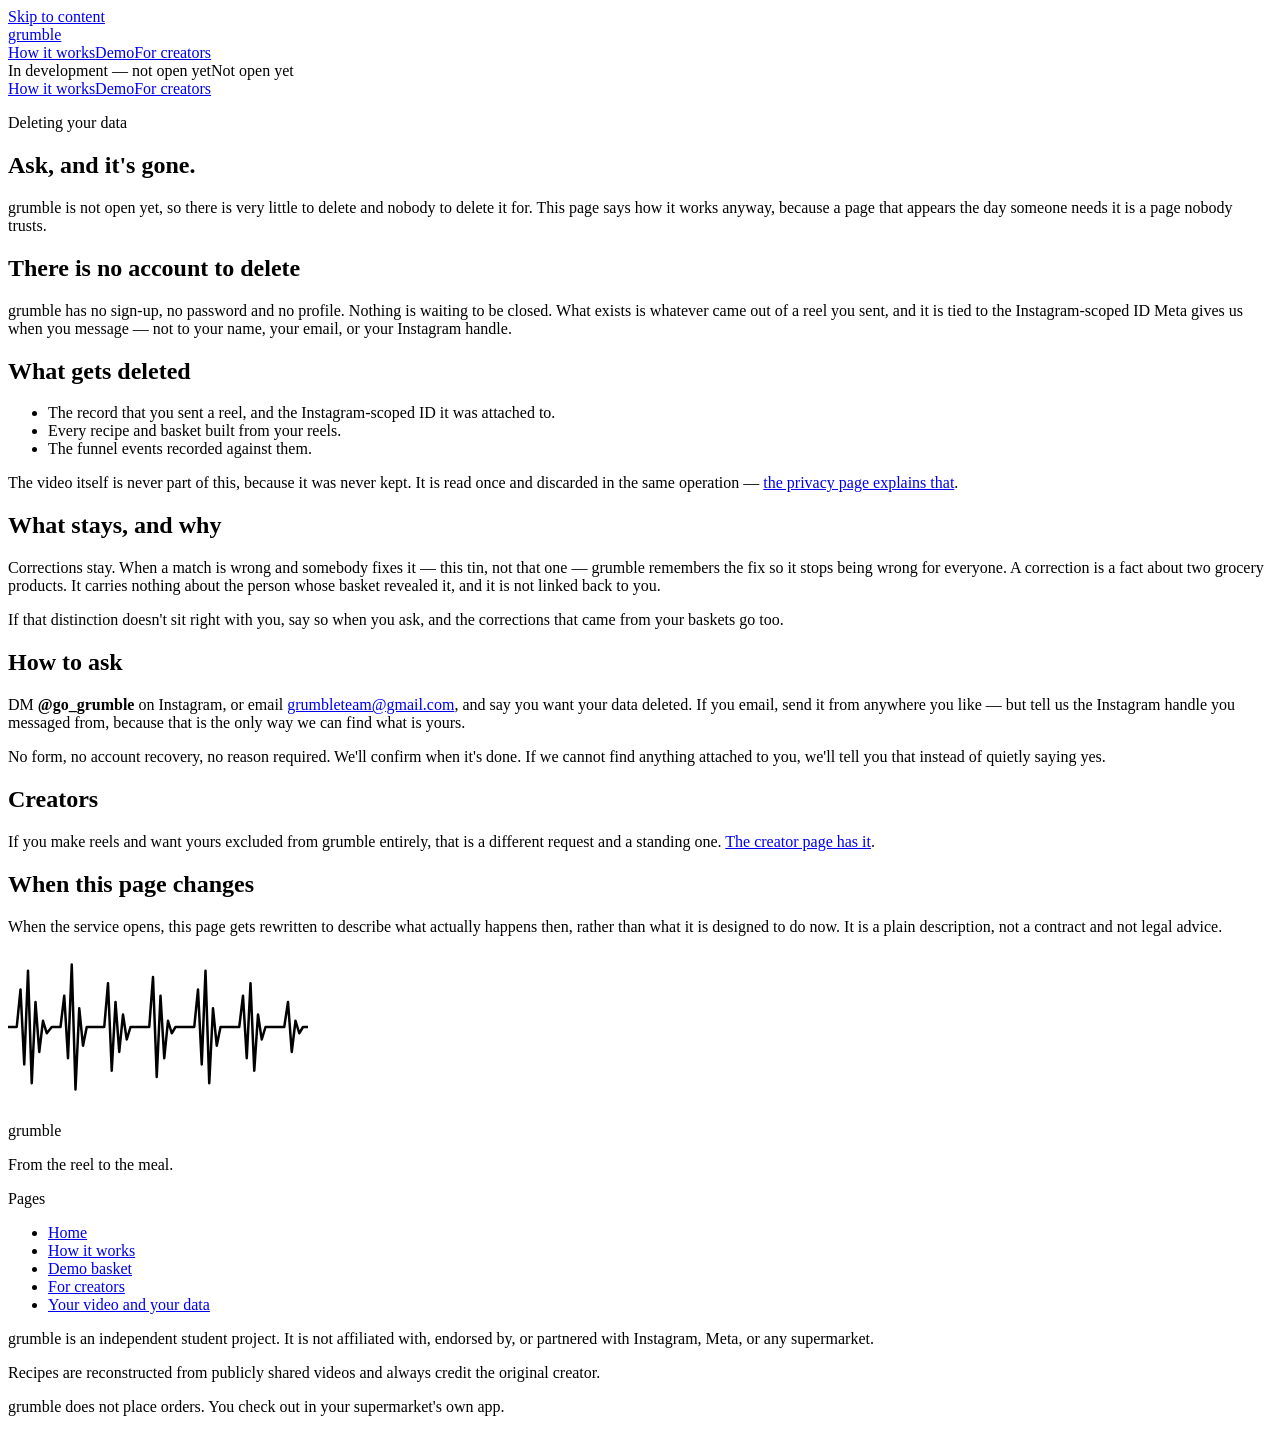
==== public/data-deletion/index.html @ 0d439d0a "Add /data-deletion, for Meta's data deletion requirement Meta's Publish step asks for a data deletio" ====
<!DOCTYPE html>
<html lang="en-AU" class="no-js">
<head>
<meta charset="utf-8">
<meta name="viewport" content="width=device-width, initial-scale=1">
<title>Deleting your data — grumble</title>
<meta name="description" content="What grumble does with a reel you send it: read once, discarded, recipe kept. No accounts, no video storage.">
<meta name="theme-color" content="#FFF9EE" media="(prefers-color-scheme: light)">
<meta name="theme-color" content="#14100C" media="(prefers-color-scheme: dark)">
<link rel="canonical" href="https://gogrumble.app/privacy/">

<meta property="og:type" content="website">
<meta property="og:url" content="https://gogrumble.app/privacy/">
<meta property="og:title" content="Your video and your data — grumble">
<meta property="og:description" content="What grumble does with a reel you send it: read once, discarded, recipe kept. No accounts, no video storage.">
<meta property="og:site_name" content="grumble">
<!-- Share image: run tools/make-og.py on a machine with internet (it needs the
     real brand fonts), then uncomment these two lines. Pointing at an image
     that doesn't exist yet is worse than having none. -->
<!-- <meta property="og:image" content="https://gogrumble.app/assets/og.png"> -->
<!-- <meta name="twitter:card" content="summary_large_image"> -->

<link rel="icon" href="/assets/favicon.svg" type="image/svg+xml">

<link rel="preconnect" href="https://fonts.googleapis.com">
<link rel="preconnect" href="https://fonts.gstatic.com" crossorigin>
<link href="https://fonts.googleapis.com/css2?family=Bricolage+Grotesque:opsz,wght@12..96,600..800&family=Schibsted+Grotesk:wght@400;500;600&family=Spline+Sans+Mono:wght@400;600&display=swap" rel="stylesheet">
<link rel="stylesheet" href="/assets/grumble.css">
<!-- Sets the JS flag before first paint so JS-only controls never flash in and
     out. Everything else on the site works with this file blocked. -->
<script>document.documentElement.classList.remove('no-js')</script>
</head>
<body>

<a class="skip" href="#main">Skip to content</a>

<svg width="0" height="0" style="position:absolute" aria-hidden="true" focusable="false">
  <symbol id="rumble-line" viewBox="0 0 480 24" preserveAspectRatio="none">
    <path d="M0 12 L14 12 L20 6 L26 18 L32 3 L38 21 L44 8 L50 16 L56 11 L62 13 L70 12 L84 12 L90 7 L96 17 L102 2 L108 22 L114 9 L120 15 L126 12 L140 12 L154 12 L160 5 L166 19 L172 8 L178 16 L184 10 L190 14 L196 12 L212 12 L226 12 L232 4 L238 20 L244 7 L250 17 L256 11 L262 13 L268 12 L284 12 L298 12 L304 6 L310 18 L316 3 L322 21 L328 9 L334 15 L340 12 L356 12 L370 12 L376 7 L382 17 L388 5 L394 19 L400 10 L406 14 L412 12 L428 12 L442 12 L448 8 L454 16 L460 11 L466 13 L472 12 L480 12"
          fill="none" stroke="currentColor" stroke-width="2.5" stroke-linecap="round"
          stroke-linejoin="round" vector-effect="non-scaling-stroke"/>
  </symbol>
</svg>

<div class="topbar">
  <div class="topbar__in">
    <a class="brand" href="/">grumble</a>
    <nav class="nav nav--top" aria-label="Main"><a class="nav__link" href="/how-it-works/">How it works</a><a class="nav__link" href="/demo/">Demo</a><a class="nav__link" href="/for-creators/">For creators</a></nav>
    <!-- Honest status. grumble is not open to the public: the DM channel is not
         live yet. Do not soften this line until it is actually true. -->
    <span class="status status--sm"><span class="status__long">In development — not open yet</span><span class="status__short">Not open yet</span></span>
  </div>
  <nav class="nav nav--sub" aria-label="Main"><a class="nav__link" href="/how-it-works/">How it works</a><a class="nav__link" href="/demo/">Demo</a><a class="nav__link" href="/for-creators/">For creators</a></nav>
</div>

<main id="main">

<section class="page-head shell shell--narrow">
  <p class="eyebrow">Deleting your data</p>
  <h1>Ask, and it's gone.</h1>
  <p class="lede">grumble is not open yet, so there is very little to delete and
  nobody to delete it for. This page says how it works anyway, because a page that
  appears the day someone needs it is a page nobody trusts.</p>
</section>

<section class="shell shell--narrow prose" style="margin-top:var(--s7)">
  <h2>There is no account to delete</h2>
  <p>grumble has no sign-up, no password and no profile. Nothing is waiting to be
  closed. What exists is whatever came out of a reel you sent, and it is tied to
  the Instagram-scoped ID Meta gives us when you message — not to your name, your
  email, or your Instagram handle.</p>

  <h2>What gets deleted</h2>
  <ul>
    <li>The record that you sent a reel, and the Instagram-scoped ID it was
    attached to.</li>
    <li>Every recipe and basket built from your reels.</li>
    <li>The funnel events recorded against them.</li>
  </ul>
  <p>The video itself is never part of this, because it was never kept. It is read
  once and discarded in the same operation — <a href="/privacy/">the privacy page
  explains that</a>.</p>

  <h2>What stays, and why</h2>
  <p>Corrections stay. When a match is wrong and somebody fixes it — this tin, not
  that one — grumble remembers the fix so it stops being wrong for everyone. A
  correction is a fact about two grocery products. It carries nothing about the
  person whose basket revealed it, and it is not linked back to you.</p>
  <p>If that distinction doesn't sit right with you, say so when you ask, and the
  corrections that came from your baskets go too.</p>

  <h2>How to ask</h2>
  <div class="callout">
    <p>DM <b>@go_grumble</b> on Instagram, or email
    <a href="mailto:grumbleteam@gmail.com">grumbleteam@gmail.com</a>, and say you
    want your data deleted. If you email, send it from anywhere you like — but
    tell us the Instagram handle you messaged from, because that is the only way
    we can find what is yours.</p>
  </div>
  <p>No form, no account recovery, no reason required. We'll confirm when it's
  done. If we cannot find anything attached to you, we'll tell you that instead of
  quietly saying yes.</p>

  <h2>Creators</h2>
  <p>If you make reels and want yours excluded from grumble entirely, that is a
  different request and a standing one. <a href="/for-creators/">The creator page
  has it</a>.</p>

  <h2>When this page changes</h2>
  <p>When the service opens, this page gets rewritten to describe what actually
  happens then, rather than what it is designed to do now. It is a plain
  description, not a contract and not legal advice.</p>
</section>
</main>

<footer class="shell">
  <span class="rumble rumble--divider" aria-hidden="true"><svg><use href="#rumble-line"/></svg></span>
  <div class="footer__grid">
    <div>
      <p class="footer__mark">grumble</p>
      <p style="margin:8px 0 0">From the reel to the meal.</p>
    </div>
    <div>
      <p class="footer__h">Pages</p>
      <ul class="footer__list">
        <li><a href="/">Home</a></li>
        <li><a href="/how-it-works/">How it works</a></li>
        <li><a href="/demo/">Demo basket</a></li>
        <li><a href="/for-creators/">For creators</a></li>
        <li><a href="/privacy/">Your video and your data</a></li>
      </ul>
    </div>
    <div class="footer__legal">
      <p>grumble is an independent student project. It is not affiliated with,
      endorsed by, or partnered with Instagram, Meta, or any supermarket.</p>
      <p>Recipes are reconstructed from publicly shared videos and always credit the
      original creator.</p>
      <p>grumble does not place orders. You check out in your supermarket's own app.</p>
    </div>
  </div>
</footer>

</body>
</html>
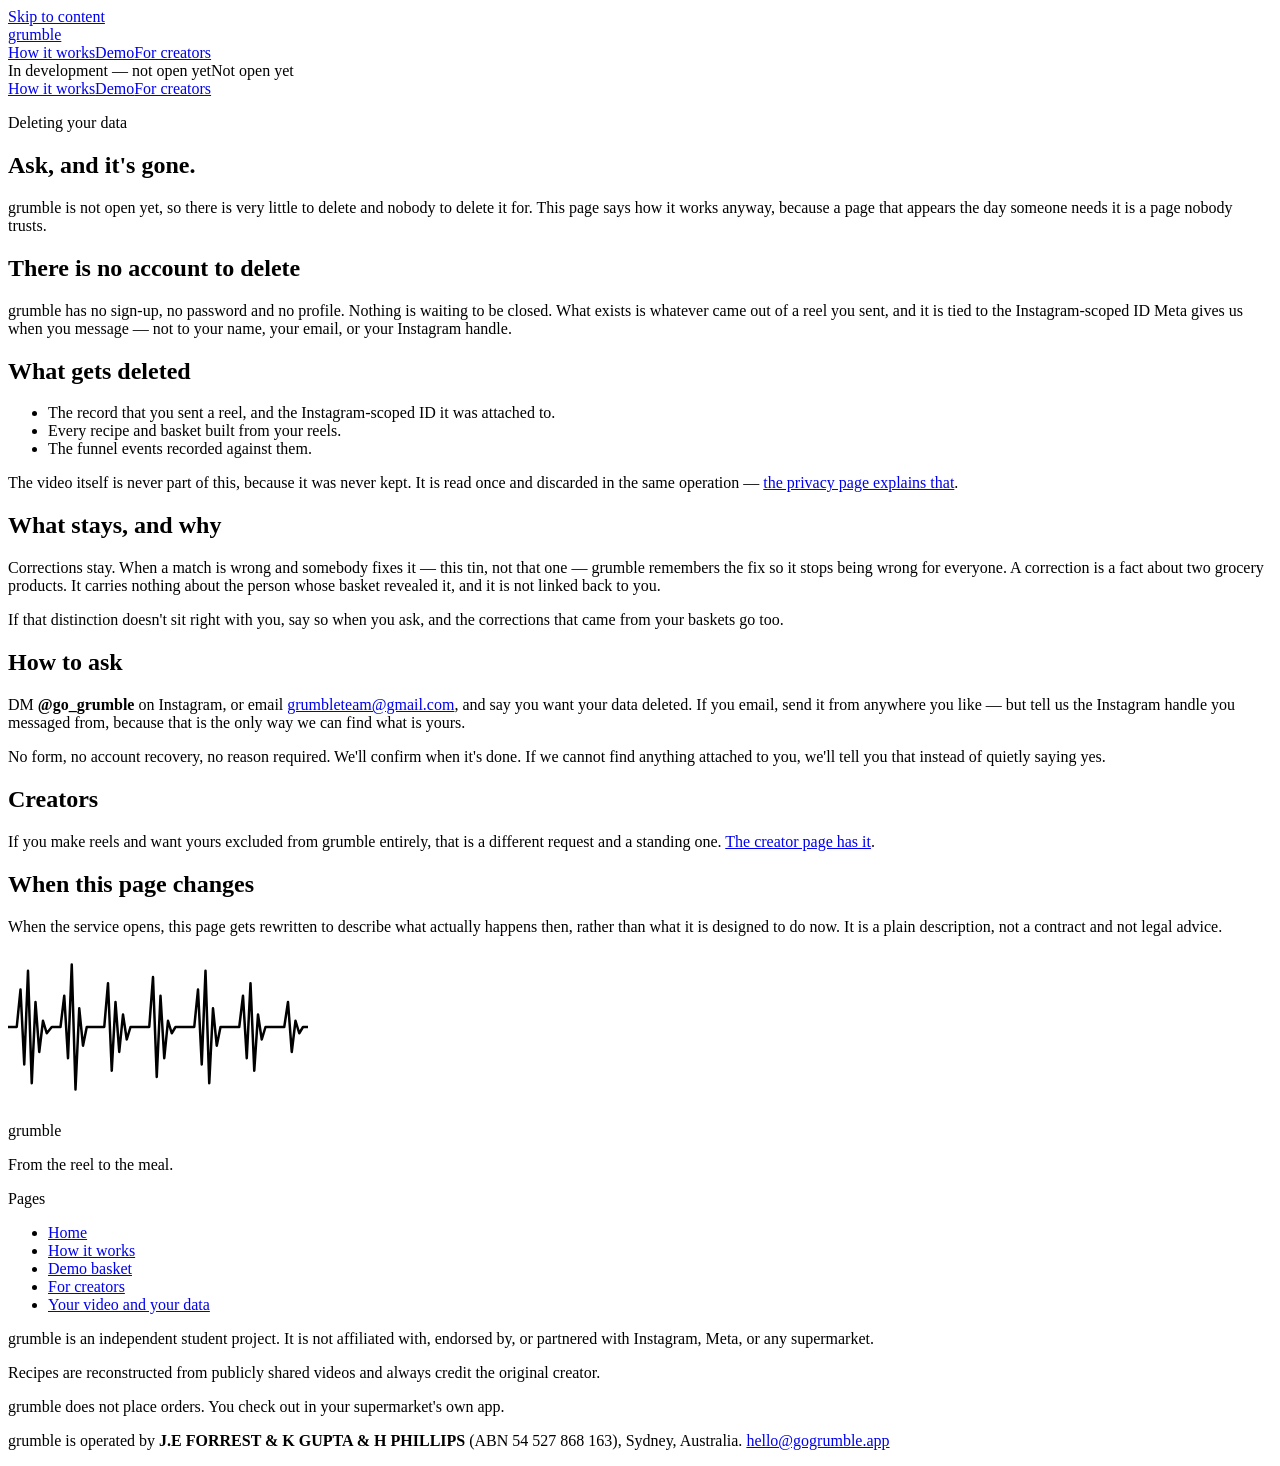
==== commit e8584fb0: "Footer: legal operator name and ABN on every page, for Meta business verification Co-Authored-By: Cl" ====
--- a/public/data-deletion/index.html
+++ b/public/data-deletion/index.html
@@ -136,6 +136,9 @@
       <p>Recipes are reconstructed from publicly shared videos and always credit the
       original creator.</p>
       <p>grumble does not place orders. You check out in your supermarket's own app.</p>
+      <p>grumble is operated by <strong>J.E FORREST &amp; K GUPTA &amp; H PHILLIPS</strong>
+      (ABN 54 527 868 163), Sydney, Australia.
+      <a href="mailto:hello@gogrumble.app">hello@gogrumble.app</a></p>
     </div>
   </div>
 </footer>
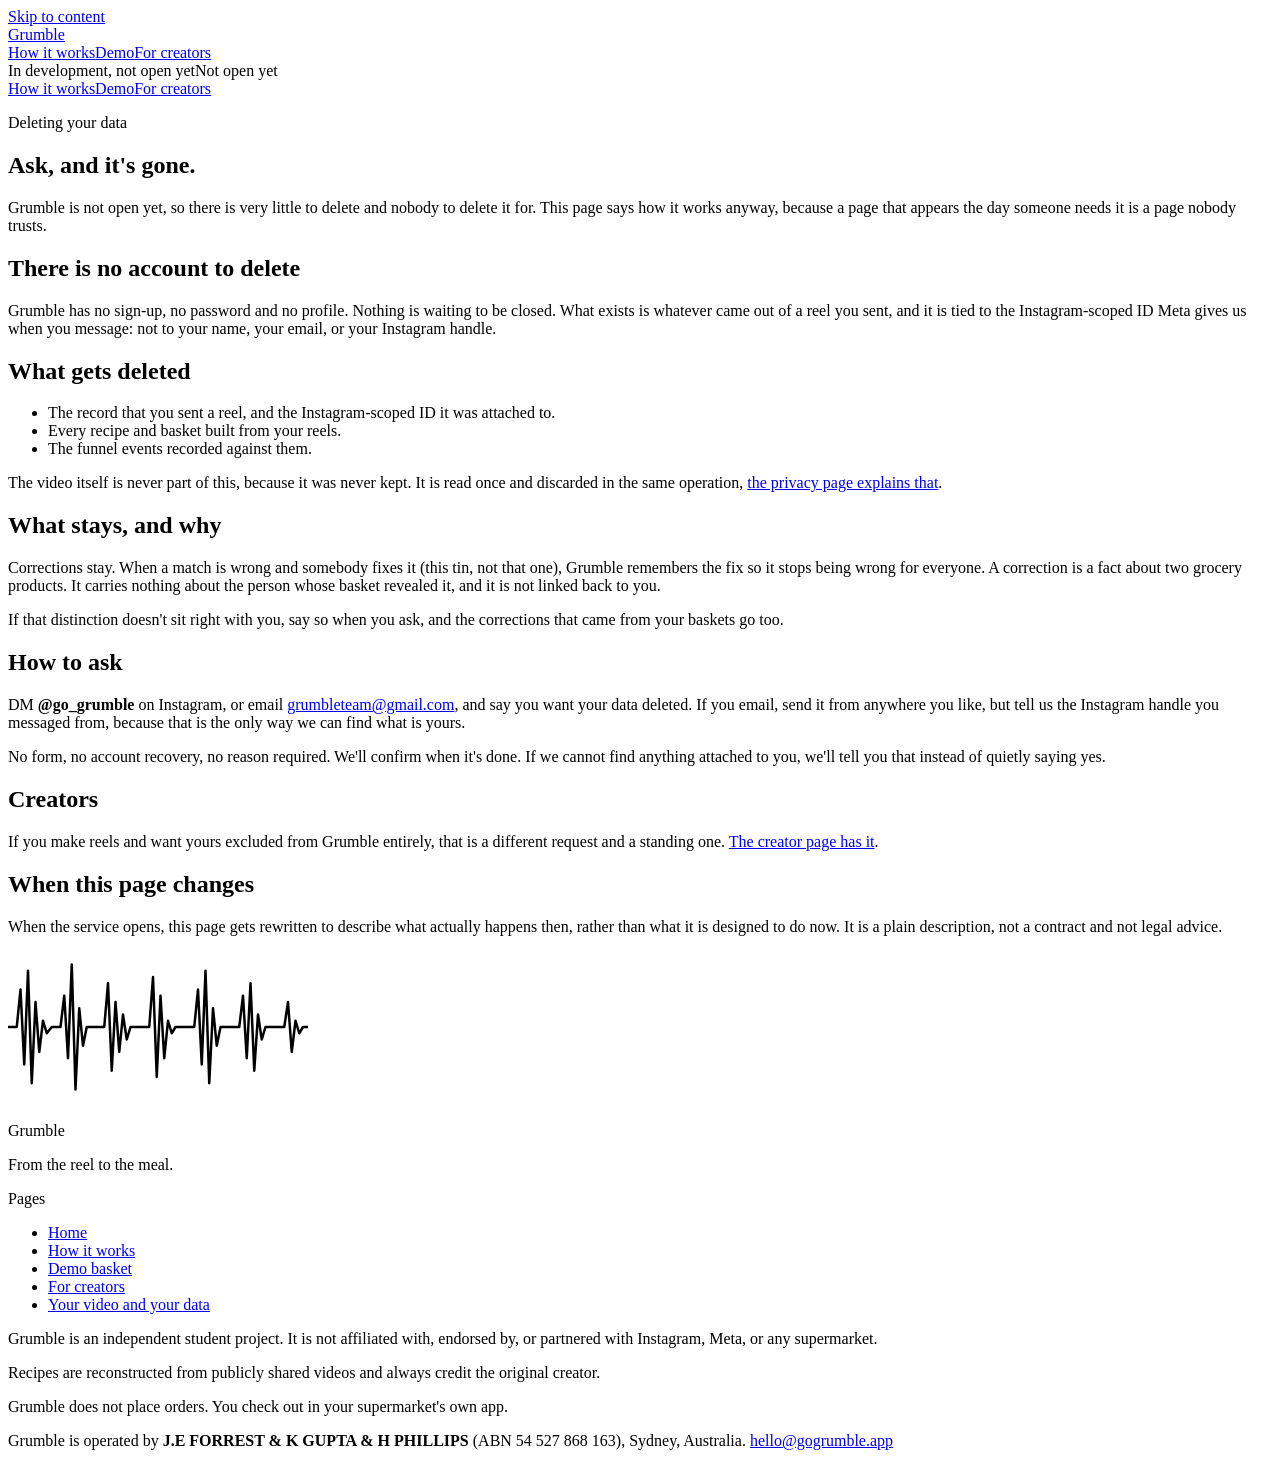
==== commit 7020d63d: "Site copy: drop em dashes and write the brand name properly Every page copy, meta tag and the demo s" ====
--- a/public/data-deletion/index.html
+++ b/public/data-deletion/index.html
@@ -3,17 +3,17 @@
 <head>
 <meta charset="utf-8">
 <meta name="viewport" content="width=device-width, initial-scale=1">
-<title>Deleting your data — grumble</title>
-<meta name="description" content="What grumble does with a reel you send it: read once, discarded, recipe kept. No accounts, no video storage.">
+<title>Deleting your data: Grumble</title>
+<meta name="description" content="What Grumble does with a reel you send it: read once, discarded, recipe kept. No accounts, no video storage.">
 <meta name="theme-color" content="#FFF9EE" media="(prefers-color-scheme: light)">
 <meta name="theme-color" content="#14100C" media="(prefers-color-scheme: dark)">
 <link rel="canonical" href="https://gogrumble.app/privacy/">
 
 <meta property="og:type" content="website">
 <meta property="og:url" content="https://gogrumble.app/privacy/">
-<meta property="og:title" content="Your video and your data — grumble">
-<meta property="og:description" content="What grumble does with a reel you send it: read once, discarded, recipe kept. No accounts, no video storage.">
-<meta property="og:site_name" content="grumble">
+<meta property="og:title" content="Your video and your data: Grumble">
+<meta property="og:description" content="What Grumble does with a reel you send it: read once, discarded, recipe kept. No accounts, no video storage.">
+<meta property="og:site_name" content="Grumble">
 <!-- Share image: run tools/make-og.py on a machine with internet (it needs the
      real brand fonts), then uncomment these two lines. Pointing at an image
      that doesn't exist yet is worse than having none. -->
@@ -44,11 +44,11 @@
 
 <div class="topbar">
   <div class="topbar__in">
-    <a class="brand" href="/">grumble</a>
+    <a class="brand" href="/">Grumble</a>
     <nav class="nav nav--top" aria-label="Main"><a class="nav__link" href="/how-it-works/">How it works</a><a class="nav__link" href="/demo/">Demo</a><a class="nav__link" href="/for-creators/">For creators</a></nav>
     <!-- Honest status. grumble is not open to the public: the DM channel is not
          live yet. Do not soften this line until it is actually true. -->
-    <span class="status status--sm"><span class="status__long">In development — not open yet</span><span class="status__short">Not open yet</span></span>
+    <span class="status status--sm"><span class="status__long">In development, not open yet</span><span class="status__short">Not open yet</span></span>
   </div>
   <nav class="nav nav--sub" aria-label="Main"><a class="nav__link" href="/how-it-works/">How it works</a><a class="nav__link" href="/demo/">Demo</a><a class="nav__link" href="/for-creators/">For creators</a></nav>
 </div>
@@ -58,16 +58,16 @@
 <section class="page-head shell shell--narrow">
   <p class="eyebrow">Deleting your data</p>
   <h1>Ask, and it's gone.</h1>
-  <p class="lede">grumble is not open yet, so there is very little to delete and
+  <p class="lede">Grumble is not open yet, so there is very little to delete and
   nobody to delete it for. This page says how it works anyway, because a page that
   appears the day someone needs it is a page nobody trusts.</p>
 </section>
 
 <section class="shell shell--narrow prose" style="margin-top:var(--s7)">
   <h2>There is no account to delete</h2>
-  <p>grumble has no sign-up, no password and no profile. Nothing is waiting to be
+  <p>Grumble has no sign-up, no password and no profile. Nothing is waiting to be
   closed. What exists is whatever came out of a reel you sent, and it is tied to
-  the Instagram-scoped ID Meta gives us when you message — not to your name, your
+  the Instagram-scoped ID Meta gives us when you message: not to your name, your
   email, or your Instagram handle.</p>
 
   <h2>What gets deleted</h2>
@@ -78,12 +78,12 @@
     <li>The funnel events recorded against them.</li>
   </ul>
   <p>The video itself is never part of this, because it was never kept. It is read
-  once and discarded in the same operation — <a href="/privacy/">the privacy page
+  once and discarded in the same operation, <a href="/privacy/">the privacy page
   explains that</a>.</p>
 
   <h2>What stays, and why</h2>
-  <p>Corrections stay. When a match is wrong and somebody fixes it — this tin, not
-  that one — grumble remembers the fix so it stops being wrong for everyone. A
+  <p>Corrections stay. When a match is wrong and somebody fixes it (this tin, not
+  that one), Grumble remembers the fix so it stops being wrong for everyone. A
   correction is a fact about two grocery products. It carries nothing about the
   person whose basket revealed it, and it is not linked back to you.</p>
   <p>If that distinction doesn't sit right with you, say so when you ask, and the
@@ -93,7 +93,7 @@
   <div class="callout">
     <p>DM <b>@go_grumble</b> on Instagram, or email
     <a href="mailto:grumbleteam@gmail.com">grumbleteam@gmail.com</a>, and say you
-    want your data deleted. If you email, send it from anywhere you like — but
+    want your data deleted. If you email, send it from anywhere you like, but
     tell us the Instagram handle you messaged from, because that is the only way
     we can find what is yours.</p>
   </div>
@@ -102,7 +102,7 @@
   quietly saying yes.</p>
 
   <h2>Creators</h2>
-  <p>If you make reels and want yours excluded from grumble entirely, that is a
+  <p>If you make reels and want yours excluded from Grumble entirely, that is a
   different request and a standing one. <a href="/for-creators/">The creator page
   has it</a>.</p>
 
@@ -117,7 +117,7 @@
   <span class="rumble rumble--divider" aria-hidden="true"><svg><use href="#rumble-line"/></svg></span>
   <div class="footer__grid">
     <div>
-      <p class="footer__mark">grumble</p>
+      <p class="footer__mark">Grumble</p>
       <p style="margin:8px 0 0">From the reel to the meal.</p>
     </div>
     <div>
@@ -131,12 +131,12 @@
       </ul>
     </div>
     <div class="footer__legal">
-      <p>grumble is an independent student project. It is not affiliated with,
+      <p>Grumble is an independent student project. It is not affiliated with,
       endorsed by, or partnered with Instagram, Meta, or any supermarket.</p>
       <p>Recipes are reconstructed from publicly shared videos and always credit the
       original creator.</p>
-      <p>grumble does not place orders. You check out in your supermarket's own app.</p>
-      <p>grumble is operated by <strong>J.E FORREST &amp; K GUPTA &amp; H PHILLIPS</strong>
+      <p>Grumble does not place orders. You check out in your supermarket's own app.</p>
+      <p>Grumble is operated by <strong>J.E FORREST &amp; K GUPTA &amp; H PHILLIPS</strong>
       (ABN 54 527 868 163), Sydney, Australia.
       <a href="mailto:hello@gogrumble.app">hello@gogrumble.app</a></p>
     </div>
